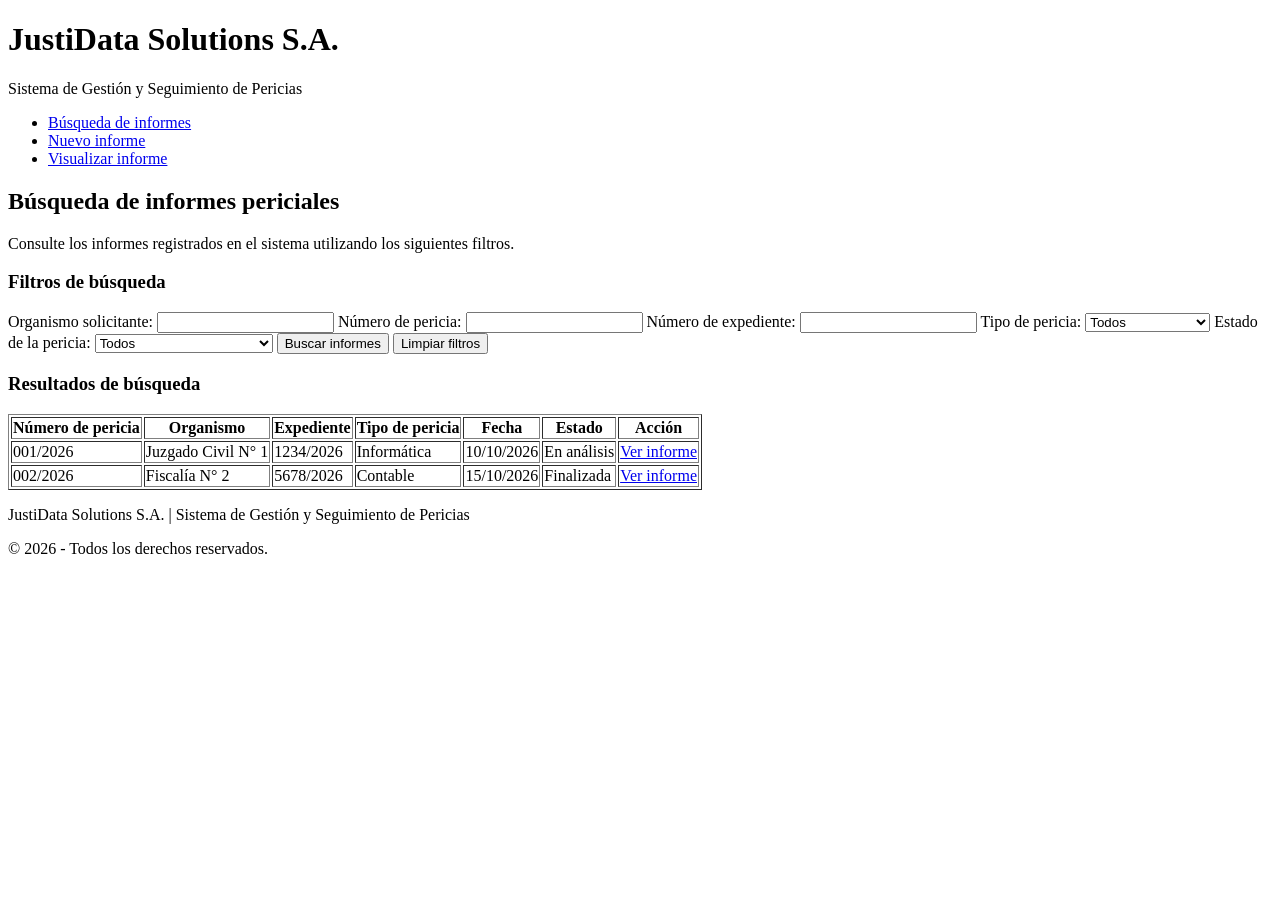
==== index.html @ e9e69fe6 "index y segunda pagina" ====
<!doctype html>
<html lang="es">
  <head>
    <meta charset="UTF-8" />
    <meta name="viewport" content="width=device-width, initial-scale=1.0" />
    <title>Búsqueda de informes | JustiData</title>
  </head>

  <body>
    <!-- ENCABEZADO -->
    <header>
      <h1>JustiData Solutions S.A.</h1>
      <p>Sistema de Gestión y Seguimiento de Pericias</p>

      <nav>
        <ul>
          <li><a href="index.html">Búsqueda de informes</a></li>
          <li><a href="cargar-informe.html">Nuevo informe</a></li>
          <li><a href="visualizar-informe.html">Visualizar informe</a></li>
        </ul>
      </nav>
    </header>

    <!-- CONTENIDO PRINCIPAL -->
    <main>
      <h2>Búsqueda de informes periciales</h2>
      <p>
        Consulte los informes registrados en el sistema utilizando los
        siguientes filtros.
      </p>

      <!-- FORMULARIO DE BUSQUEDA -->
      <section>
        <h3>Filtros de búsqueda</h3>

        <form action="#" method="get">
          <label for="organismo">Organismo solicitante:</label>
          <input type="text" id="organismo" name="organismo" />

          <label for="numero">Número de pericia:</label>
          <input type="text" id="numero" name="numero" />

          <label for="expediente">Número de expediente:</label>
          <input type="text" id="expediente" name="expediente" />

          <label for="tipo">Tipo de pericia:</label>
          <select id="tipo" name="tipo">
            <option value="">Todos</option>
            <option value="medica">Médica</option>
            <option value="psicologica">Psicológica</option>
            <option value="informatica">Informática</option>
            <option value="contable">Contable</option>
            <option value="accidentologica">Accidentológica</option>
            <option value="documentologica">Documentológica</option>
          </select>

          <label for="estado">Estado de la pericia:</label>
          <select id="estado" name="estado">
            <option value="">Todos</option>
            <option value="solicitada">Solicitada</option>
            <option value="analisis">En análisis</option>
            <option value="evaluacion">En proceso de evaluación</option>
            <option value="informe">En elaboración de informe</option>
            <option value="finalizada">Finalizada</option>
            <option value="suspendida">Suspendida</option>
            <option value="cancelada">Cancelada</option>
            <option value="impugnada">Impugnada</option>
          </select>

          <button type="submit">Buscar informes</button>
          <button type="reset">Limpiar filtros</button>
        </form>
      </section>

      <!-- RESULTADOS -->
      <section>
        <h3>Resultados de búsqueda</h3>

        <table border="1">
          <thead>
            <tr>
              <th>Número de pericia</th>
              <th>Organismo</th>
              <th>Expediente</th>
              <th>Tipo de pericia</th>
              <th>Fecha</th>
              <th>Estado</th>
              <th>Acción</th>
            </tr>
          </thead>

          <tbody>
            <tr>
              <td>001/2026</td>
              <td>Juzgado Civil N° 1</td>
              <td>1234/2026</td>
              <td>Informática</td>
              <td>10/10/2026</td>
              <td>En análisis</td>
              <td>
                <a href="visualizar-informe.html">Ver informe</a>
              </td>
            </tr>

            <tr>
              <td>002/2026</td>
              <td>Fiscalía N° 2</td>
              <td>5678/2026</td>
              <td>Contable</td>
              <td>15/10/2026</td>
              <td>Finalizada</td>
              <td>
                <a href="visualizar-informe.html">Ver informe</a>
              </td>
            </tr>
          </tbody>
        </table>
      </section>
    </main>

    <!-- PIE DE PAGINA -->
    <footer>
      <p>
        JustiData Solutions S.A. | Sistema de Gestión y Seguimiento de Pericias
      </p>
      <p>© 2026 - Todos los derechos reservados.</p>
    </footer>
  </body>
</html>
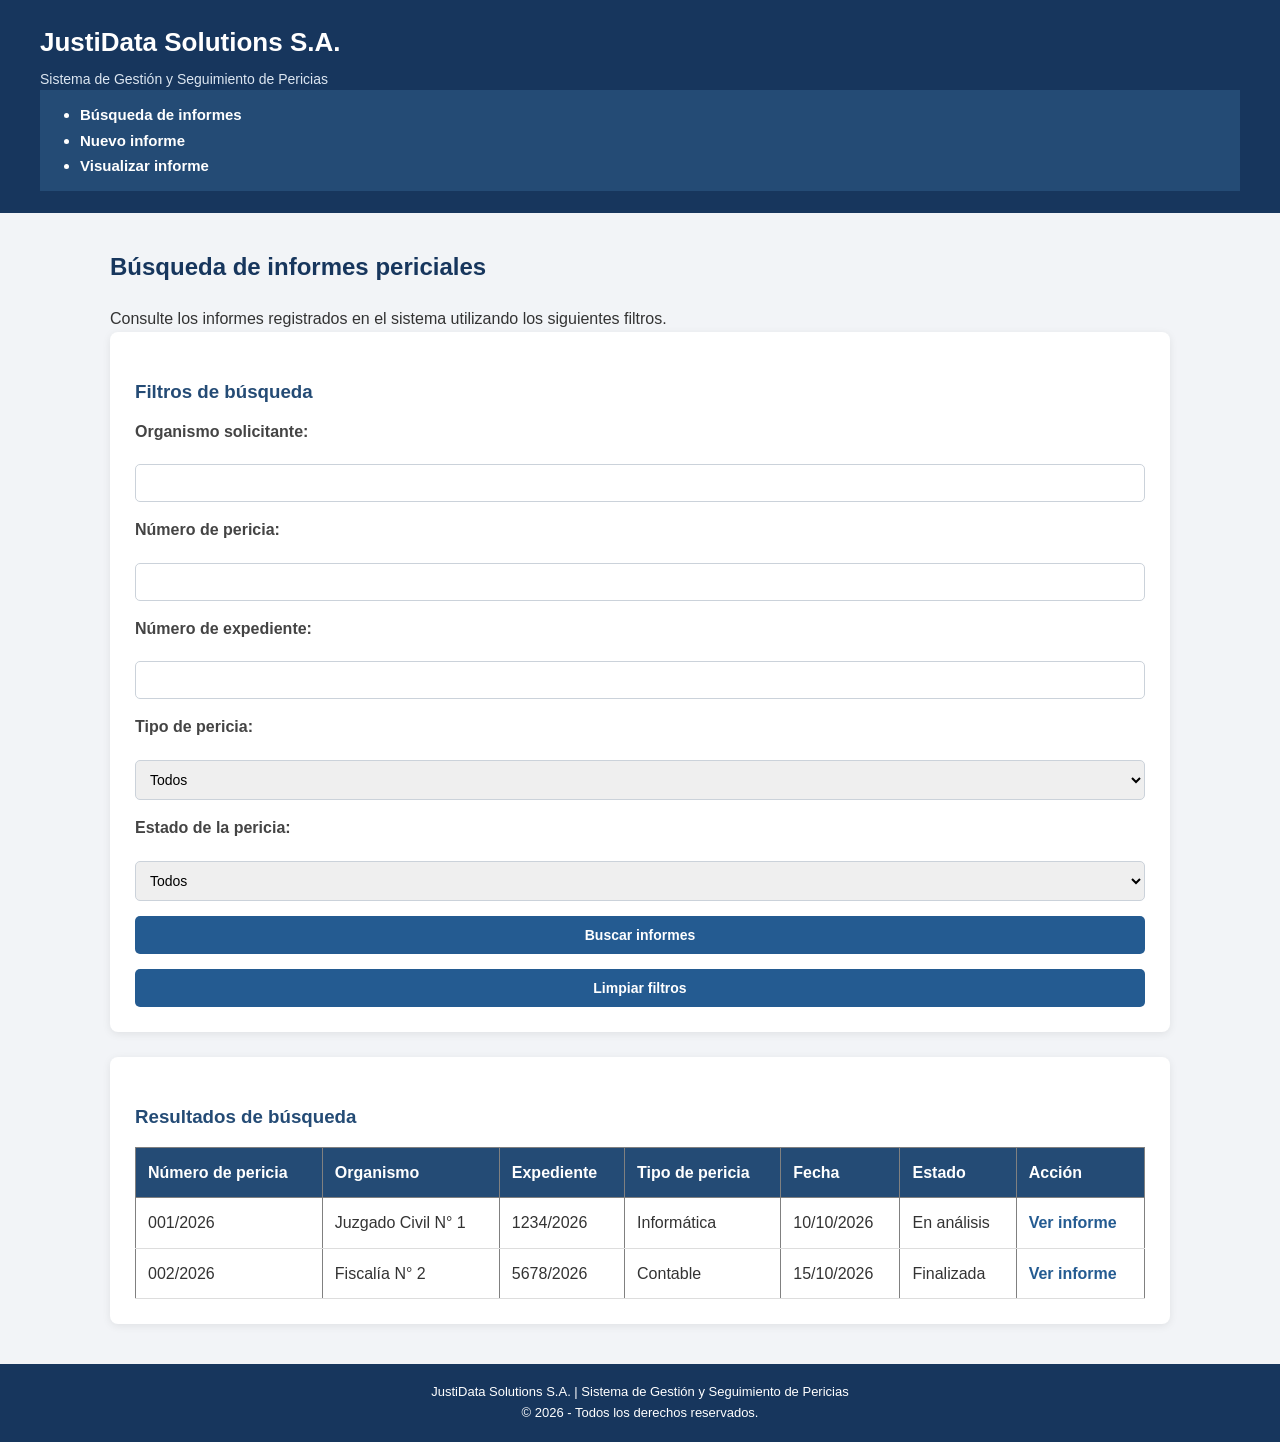
==== commit 615ea4ab: "css" ====
--- a/index.html
+++ b/index.html
@@ -3,11 +3,11 @@
   <head>
     <meta charset="UTF-8" />
     <meta name="viewport" content="width=device-width, initial-scale=1.0" />
+    <link rel="stylesheet" href="style.css" />
     <title>Búsqueda de informes | JustiData</title>
   </head>
 
   <body>
-    <!-- ENCABEZADO -->
     <header>
       <h1>JustiData Solutions S.A.</h1>
       <p>Sistema de Gestión y Seguimiento de Pericias</p>
@@ -21,7 +21,6 @@
       </nav>
     </header>
 
-    <!-- CONTENIDO PRINCIPAL -->
     <main>
       <h2>Búsqueda de informes periciales</h2>
       <p>
@@ -29,7 +28,6 @@
         siguientes filtros.
       </p>
 
-      <!-- FORMULARIO DE BUSQUEDA -->
       <section>
         <h3>Filtros de búsqueda</h3>
 
@@ -72,7 +70,6 @@
         </form>
       </section>
 
-      <!-- RESULTADOS -->
       <section>
         <h3>Resultados de búsqueda</h3>
 
@@ -118,7 +115,6 @@
       </section>
     </main>
 
-    <!-- PIE DE PAGINA -->
     <footer>
       <p>
         JustiData Solutions S.A. | Sistema de Gestión y Seguimiento de Pericias
--- a/style.css
+++ b/style.css
@@ -0,0 +1,236 @@
+/* ------------------------------
+   ESTILOS GENERALES
+------------------------------ */
+
+* {
+  margin: 0;
+  padding: 0;
+  box-sizing: border-box;
+}
+
+body {
+  font-family: Arial, Helvetica, sans-serif;
+  background-color: #f2f4f7;
+  color: #333;
+  line-height: 1.6;
+}
+
+/* ------------------------------
+   ENCABEZADO
+------------------------------ */
+
+header {
+  background-color: #17365d;
+  color: white;
+  padding: 22px 40px;
+}
+
+header h1 {
+  font-size: 26px;
+  margin-bottom: 4px;
+}
+
+header p {
+  color: #dce6f1;
+  font-size: 14px;
+}
+
+/* ------------------------------
+   MENÚ DE NAVEGACIÓN
+------------------------------ */
+
+nav {
+  background-color: #244b75;
+  padding: 12px 40px;
+}
+
+nav a {
+  color: white;
+  text-decoration: none;
+  margin-right: 25px;
+  font-size: 15px;
+  font-weight: bold;
+}
+
+nav a:hover {
+  color: #a9c9ed;
+}
+
+/* ------------------------------
+   CONTENIDO PRINCIPAL
+------------------------------ */
+
+main {
+  max-width: 1100px;
+  margin: 35px auto;
+  padding: 0 20px;
+}
+
+h2 {
+  color: #17365d;
+  margin-bottom: 20px;
+}
+
+h3 {
+  color: #244b75;
+  margin: 20px 0 12px;
+}
+
+/* ------------------------------
+   SECCIONES Y FORMULARIOS
+------------------------------ */
+
+section {
+  background-color: white;
+  padding: 25px;
+  margin-bottom: 25px;
+  border-radius: 8px;
+  box-shadow: 0 2px 8px rgba(0, 0, 0, 0.08);
+}
+
+form {
+  display: flex;
+  flex-direction: column;
+  gap: 15px;
+}
+
+label {
+  display: block;
+  font-weight: bold;
+  margin-bottom: 5px;
+  color: #444;
+}
+
+input,
+select,
+textarea {
+  width: 100%;
+  padding: 10px;
+  border: 1px solid #cbd2da;
+  border-radius: 5px;
+  font-size: 14px;
+  font-family: Arial, Helvetica, sans-serif;
+}
+
+textarea {
+  min-height: 100px;
+  resize: vertical;
+}
+
+input:focus,
+select:focus,
+textarea:focus {
+  outline: none;
+  border-color: #3478b9;
+  box-shadow: 0 0 4px rgba(52, 120, 185, 0.3);
+}
+
+/* ------------------------------
+   BOTONES
+------------------------------ */
+
+button {
+  background-color: #245b91;
+  color: white;
+  border: none;
+  padding: 11px 20px;
+  border-radius: 5px;
+  cursor: pointer;
+  font-size: 14px;
+  font-weight: bold;
+}
+
+button:hover {
+  background-color: #17365d;
+}
+
+.boton-secundario {
+  background-color: #6c757d;
+}
+
+/* ------------------------------
+   TABLAS
+------------------------------ */
+
+table {
+  width: 100%;
+  border-collapse: collapse;
+  margin-top: 15px;
+  background-color: white;
+}
+
+th {
+  background-color: #244b75;
+  color: white;
+  padding: 12px;
+  text-align: left;
+}
+
+td {
+  padding: 12px;
+  border-bottom: 1px solid #ddd;
+}
+
+tr:hover {
+  background-color: #f0f4f8;
+}
+
+table a {
+  color: #245b91;
+  font-weight: bold;
+  text-decoration: none;
+}
+
+/* ------------------------------
+   ENLACES
+------------------------------ */
+
+a {
+  color: #245b91;
+}
+
+a:hover {
+  text-decoration: underline;
+}
+
+/* ------------------------------
+   PIE DE PÁGINA
+------------------------------ */
+
+footer {
+  background-color: #17365d;
+  color: white;
+  text-align: center;
+  padding: 18px;
+  margin-top: 40px;
+  font-size: 13px;
+}
+
+/* ------------------------------
+   DISEÑO RESPONSIVE
+------------------------------ */
+
+@media (max-width: 700px) {
+  header,
+  nav {
+    padding: 18px;
+  }
+
+  nav a {
+    display: block;
+    margin: 8px 0;
+  }
+
+  main {
+    margin: 20px auto;
+  }
+
+  section {
+    padding: 15px;
+    overflow-x: auto;
+  }
+
+  table {
+    min-width: 600px;
+  }
+}
